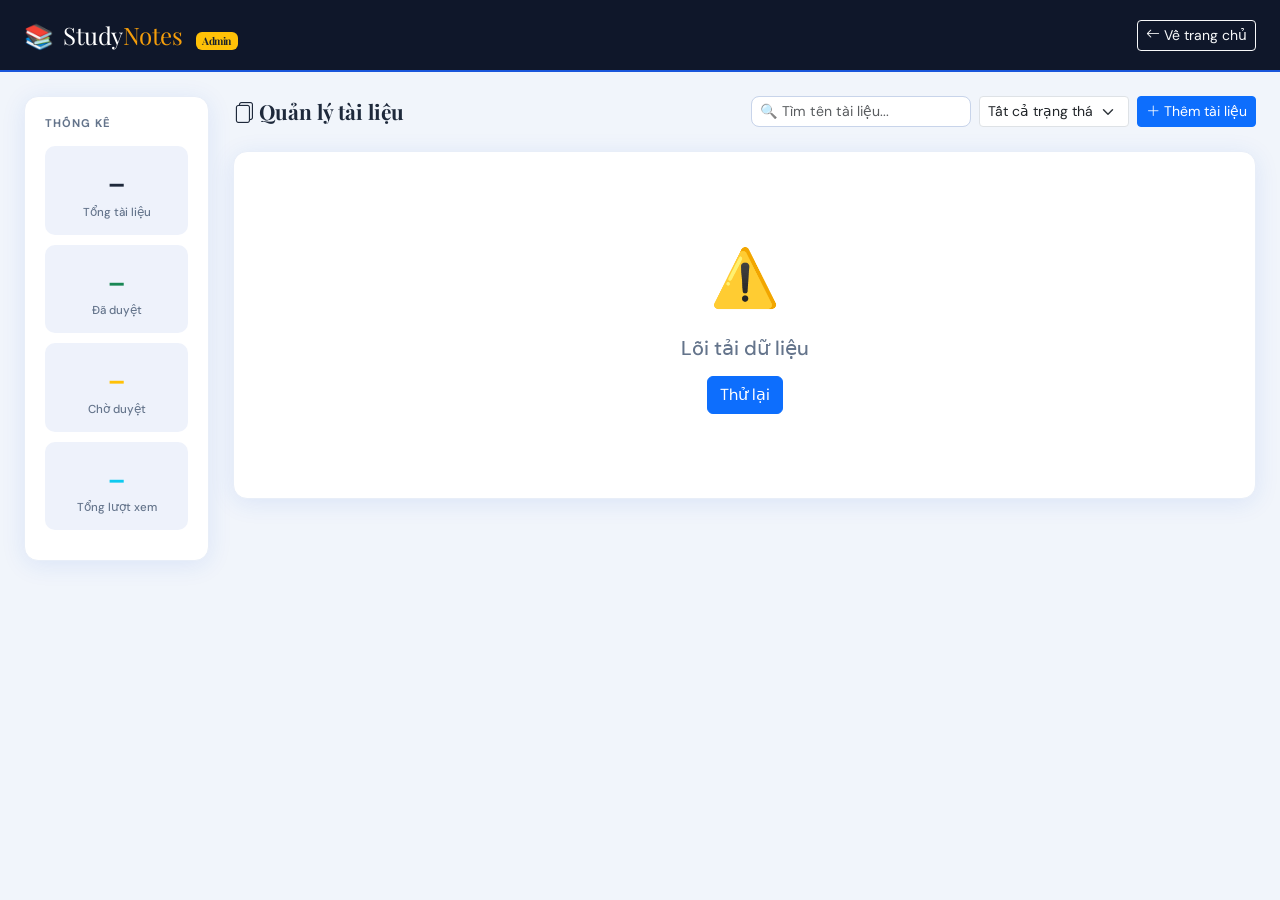
==== admin.html @ 6cbfc2cb "first commit" ====
<!DOCTYPE html>
<html lang="vi">
<head>
  <meta charset="UTF-8" />
  <meta name="viewport" content="width=device-width, initial-scale=1.0" />
  <title>StudyNotes – Quản trị</title>
  <link href="https://cdn.jsdelivr.net/npm/bootstrap@5.3.3/dist/css/bootstrap.min.css" rel="stylesheet" />
  <link href="https://fonts.googleapis.com/css2?family=Playfair+Display:wght@700;900&family=DM+Sans:wght@300;400;500;600&display=swap" rel="stylesheet" />
  <link rel="stylesheet" href="https://cdn.jsdelivr.net/npm/bootstrap-icons@1.11.3/font/bootstrap-icons.min.css" />
  <link rel="stylesheet" href="css/style.css" />
</head>
<body class="admin-body">

<!-- NAVBAR -->
<nav class="navbar navbar-expand-lg sticky-top">
  <div class="container-fluid px-4">
    <a class="navbar-brand" href="index.html">
      <span class="brand-icon">📚</span> Study<span class="brand-accent">Notes</span>
      <span class="badge bg-warning text-dark ms-2 fs-tiny">Admin</span>
    </a>
    <div class="ms-auto d-flex align-items-center gap-3">
      <a href="index.html" class="btn btn-outline-light btn-sm"><i class="bi bi-arrow-left"></i> Về trang chủ</a>
    </div>
  </div>
</nav>

<div class="container-fluid px-4 py-4">
  <div class="row g-4">

    <!-- SIDEBAR STATS -->
    <div class="col-xl-2 col-lg-3">
      <div class="admin-sidebar">
        <h6 class="sidebar-title">Thống kê</h6>
        <div class="stat-card"><div class="stat-num" id="statTotal">–</div><div class="stat-label">Tổng tài liệu</div></div>
        <div class="stat-card"><div class="stat-num text-success" id="statApproved">–</div><div class="stat-label">Đã duyệt</div></div>
        <div class="stat-card"><div class="stat-num text-warning" id="statPending">–</div><div class="stat-label">Chờ duyệt</div></div>
        <div class="stat-card"><div class="stat-num text-info" id="statViews">–</div><div class="stat-label">Tổng lượt xem</div></div>
      </div>
    </div>

    <!-- MAIN CONTENT -->
    <div class="col-xl-10 col-lg-9">

      <!-- TOOLBAR -->
      <div class="d-flex flex-wrap align-items-center gap-3 mb-4">
        <h4 class="admin-page-title mb-0"><i class="bi bi-files"></i> Quản lý tài liệu</h4>
        <div class="ms-auto d-flex gap-2">
          <input type="text" id="adminSearch" class="form-control form-control-sm admin-search" placeholder="🔍 Tìm tên tài liệu..." />
          <select id="adminFilterStatus" class="form-select form-select-sm" style="width:150px;">
            <option value="">Tất cả trạng thái</option>
            <option value="Approved">Approved</option>
            <option value="Pending">Pending</option>
          </select>
          <button class="btn btn-primary btn-sm" id="btnOpenAdd">
            <i class="bi bi-plus-lg"></i> Thêm tài liệu
          </button>
        </div>
      </div>

      <!-- TABLE -->
      <div class="admin-table-wrap">
        <!-- Skeleton -->
        <div id="adminSkeleton">
          <div class="skeleton-row" style="height:48px; margin-bottom:8px;"></div>
          <div class="skeleton-row" style="height:48px; margin-bottom:8px; opacity:.7;"></div>
          <div class="skeleton-row" style="height:48px; opacity:.4;"></div>
        </div>

        <div id="adminTableWrap" style="display:none;">
          <table class="table admin-table align-middle">
            <thead>
              <tr>
                <th>#</th>
                <th>Tên tài liệu</th>
                <th>Môn học</th>
                <th>Năm học</th>
                <th>Lượt xem</th>
                <th>Trạng thái</th>
                <th class="text-center">Thao tác</th>
              </tr>
            </thead>
            <tbody id="adminTableBody"></tbody>
          </table>

          <!-- Pagination -->
          <nav>
            <ul class="pagination pagination-sm justify-content-center" id="adminPagination"></ul>
          </nav>
        </div>

        <div id="adminEmpty" class="empty-state" style="display:none;">
          <div class="empty-icon">📂</div>
          <h5>Chưa có tài liệu nào</h5>
          <button class="btn btn-primary mt-2" id="btnOpenAddEmpty"><i class="bi bi-plus-lg"></i> Thêm tài liệu đầu tiên</button>
        </div>

        <div id="adminError" class="empty-state" style="display:none;">
          <div class="empty-icon">⚠️</div>
          <h5>Lỗi tải dữ liệu</h5>
          <button class="btn btn-primary mt-2" onclick="adminLoadDocs()">Thử lại</button>
        </div>
      </div>
    </div>
  </div>
</div>

<!-- ADD / EDIT MODAL -->
<div class="modal fade" id="formModal" tabindex="-1" data-bs-backdrop="static">
  <div class="modal-dialog modal-lg modal-dialog-centered">
    <div class="modal-content detail-modal">
      <div class="modal-header">
        <h5 class="modal-title" id="formModalTitle">Thêm tài liệu</h5>
        <button type="button" class="btn-close" data-bs-dismiss="modal" id="btnCloseForm"></button>
      </div>
      <div class="modal-body px-4">
        <div id="formError" class="alert alert-danger d-none"></div>
        <div class="row g-3">
          <div class="col-md-12">
            <label class="form-label">Tên tài liệu <span class="text-danger">*</span></label>
            <input type="text" id="fTitle" class="form-control" placeholder="Ví dụ: Đề cương ôn tập Giải tích 1" />
            <div class="invalid-feedback" id="errTitle"></div>
          </div>
          <div class="col-md-6">
            <label class="form-label">Môn học <span class="text-danger">*</span></label>
            <input type="text" id="fSubject" class="form-control" placeholder="Ví dụ: Giải tích" />
            <div class="invalid-feedback" id="errSubject"></div>
          </div>
          <div class="col-md-6">
            <label class="form-label">Năm học <span class="text-danger">*</span></label>
            <select id="fYear" class="form-select">
              <option value="">-- Chọn năm học --</option>
              <option>2021-2022</option>
              <option>2022-2023</option>
              <option>2023-2024</option>
              <option>2024-2025</option>
            </select>
            <div class="invalid-feedback" id="errYear"></div>
          </div>
          <div class="col-md-12">
            <label class="form-label">Link download <span class="text-danger">*</span></label>
            <input type="text" id="fFileUrl" class="form-control" placeholder="https://drive.google.com/..." />
            <div class="invalid-feedback" id="errFileUrl"></div>
          </div>
          <div class="col-md-12">
            <label class="form-label">URL ảnh bìa <span class="text-danger">*</span></label>
            <input type="text" id="fImageUrl" class="form-control" placeholder="https://..." />
            <div class="invalid-feedback" id="errImageUrl"></div>
          </div>
          <div class="col-md-12">
            <label class="form-label">Mô tả</label>
            <textarea id="fDescription" class="form-control" rows="3" placeholder="Mô tả ngắn về tài liệu..."></textarea>
          </div>
          <div class="col-md-6">
            <label class="form-label">Trạng thái</label>
            <select id="fStatus" class="form-select">
              <option value="Pending">Pending</option>
              <option value="Approved">Approved</option>
            </select>
          </div>
        </div>
      </div>
      <div class="modal-footer border-0">
        <button type="button" class="btn btn-secondary" data-bs-dismiss="modal">Hủy</button>
        <button type="button" class="btn btn-primary" id="btnSave">
          <span id="btnSaveText">Lưu tài liệu</span>
          <span id="btnSaveSpinner" class="spinner-border spinner-border-sm ms-2 d-none"></span>
        </button>
      </div>
    </div>
  </div>
</div>

<!-- DELETE CONFIRM MODAL -->
<div class="modal fade" id="deleteModal" tabindex="-1">
  <div class="modal-dialog modal-dialog-centered modal-sm">
    <div class="modal-content detail-modal text-center p-4">
      <div style="font-size:3rem;">🗑️</div>
      <h5 class="mt-2">Xác nhận xóa?</h5>
      <p class="text-muted small mb-4" id="deleteDocName"></p>
      <div class="d-flex gap-2 justify-content-center">
        <button class="btn btn-secondary" data-bs-dismiss="modal">Hủy</button>
        <button class="btn btn-danger" id="btnConfirmDelete">
          <span id="btnDeleteText">Xóa</span>
          <span id="btnDeleteSpinner" class="spinner-border spinner-border-sm ms-2 d-none"></span>
        </button>
      </div>
    </div>
  </div>
</div>

<!-- TOAST -->
<div class="position-fixed bottom-0 end-0 p-3" style="z-index:9999;">
  <div id="toastMsg" class="toast align-items-center border-0" role="alert">
    <div class="d-flex">
      <div class="toast-body" id="toastBody">Thao tác thành công!</div>
      <button type="button" class="btn-close btn-close-white me-2 m-auto" data-bs-dismiss="toast"></button>
    </div>
  </div>
</div>

<script src="https://cdn.jsdelivr.net/npm/bootstrap@5.3.3/dist/js/bootstrap.bundle.min.js"></script>
<script src="https://code.jquery.com/jquery-3.7.1.min.js"></script>
<script src="js/api.js"></script>
<script src="js/utils.js"></script>
<script src="js/admin.js"></script>
</body>
</html>
---- css/style.css ----
/* ===========================
   StudyNotes – style.css
   FIT4015 BTL
=========================== */

/* --- Variables --- */
:root {
    --primary:   #1a56db;
    --primary-dark: #1341a8;
    --accent:    #f59e0b;
    --bg:        #f8fafd;
    --bg2:       #eef2fb;
    --text:      #1e293b;
    --muted:     #64748b;
    --card-bg:   #ffffff;
    --nav-bg:    #0f172a;
    --radius:    14px;
    --shadow:    0 4px 24px rgba(26,86,219,.10);
    --shadow-hover: 0 8px 36px rgba(26,86,219,.18);
    --font-display: 'Playfair Display', serif;
    --font-body:    'DM Sans', sans-serif;
  }
  
  /* --- Base --- */
  *, *::before, *::after { box-sizing: border-box; }
  body {
    font-family: var(--font-body);
    background: var(--bg);
    color: var(--text);
    margin: 0;
  }
  .fs-tiny { font-size: .65rem; }
  
  /* --- Navbar --- */
  .navbar {
    background: var(--nav-bg) !important;
    border-bottom: 2px solid var(--primary);
    padding: .75rem 0;
    z-index: 1000;
  }
  .navbar-brand {
    font-family: var(--font-display);
    font-size: 1.5rem;
    color: #fff !important;
    letter-spacing: -.5px;
  }
  .brand-icon { margin-right: 4px; }
  .brand-accent { color: var(--accent); }
  .nav-link { color: rgba(255,255,255,.75) !important; font-weight: 500; transition: color .2s; }
  .nav-link:hover, .nav-link.active { color: #fff !important; }
  .navbar-toggler { border-color: rgba(255,255,255,.3); }
  .navbar-toggler-icon { filter: invert(1); }
  
  /* --- Hero --- */
  .hero-section {
    background: linear-gradient(135deg, #0f172a 0%, #1e3a6e 60%, #1a56db 100%);
    position: relative;
    overflow: hidden;
    padding: 72px 0 56px;
  }
  .hero-bg-decor {
    position: absolute;
    width: 600px; height: 600px;
    border-radius: 50%;
    background: radial-gradient(circle, rgba(245,158,11,.15) 0%, transparent 70%);
    top: -200px; right: -100px;
    pointer-events: none;
  }
  .hero-eyebrow {
    color: var(--accent);
    font-weight: 600;
    font-size: .95rem;
    letter-spacing: 1px;
    margin-bottom: 12px;
    text-transform: uppercase;
  }
  .hero-title {
    font-family: var(--font-display);
    font-size: clamp(2rem, 5vw, 3.2rem);
    color: #fff;
    line-height: 1.15;
    margin-bottom: 16px;
  }
  .hero-highlight {
    color: var(--accent);
    font-style: italic;
  }
  .hero-sub {
    color: rgba(255,255,255,.72);
    font-size: 1.05rem;
    margin-bottom: 32px;
  }
  .min-vh-40 { min-height: 40vh; }
  
  .hero-search-wrap { max-width: 580px; margin: 0 auto; }
  .hero-search .form-control {
    background: rgba(255,255,255,.12);
    border: 1.5px solid rgba(255,255,255,.3);
    color: #fff;
    font-size: 1rem;
    padding: 12px 16px;
    backdrop-filter: blur(8px);
  }
  .hero-search .form-control::placeholder { color: rgba(255,255,255,.5); }
  .hero-search .form-control:focus { background: rgba(255,255,255,.18); box-shadow: none; border-color: var(--accent); color:#fff; }
  .hero-search .input-group-text {
    background: rgba(255,255,255,.12);
    border: 1.5px solid rgba(255,255,255,.3);
    color: rgba(255,255,255,.7);
    border-right: none;
  }
  .btn-search {
    background: var(--accent);
    color: #0f172a;
    font-weight: 700;
    padding: 0 24px;
    border: none;
    border-radius: 0 8px 8px 0;
    transition: background .2s;
  }
  .btn-search:hover { background: #d97706; color:#0f172a; }
  
  /* --- Filter Section --- */
  .filter-section { background: var(--bg2); border-bottom: 1px solid #dde4f0; }
  .filter-label { display: block; font-size: .78rem; font-weight: 600; color: var(--muted); text-transform: uppercase; letter-spacing:.5px; margin-bottom: 6px; }
  .filter-select {
    border-radius: 8px;
    border: 1.5px solid #c8d4ea;
    font-size: .9rem;
    color: var(--text);
  }
  .filter-select:focus { border-color: var(--primary); box-shadow: 0 0 0 3px rgba(26,86,219,.12); }
  .btn-reset {
    background: #fff;
    border: 1.5px solid #c8d4ea;
    color: var(--muted);
    font-weight: 600;
    border-radius: 8px;
    transition: all .2s;
  }
  .btn-reset:hover { border-color: var(--primary); color: var(--primary); }
  
  /* --- Result count & view toggle --- */
  .result-count { font-size: .88rem; color: var(--muted); font-weight: 500; }
  .btn-view-toggle {
    background: #fff;
    border: 1.5px solid #dde4f0;
    color: var(--muted);
    border-radius: 8px;
    width: 36px; height: 36px;
    padding: 0;
    display: flex; align-items: center; justify-content: center;
    transition: all .2s;
  }
  .btn-view-toggle.active, .btn-view-toggle:hover { background: var(--primary); border-color: var(--primary); color: #fff; }
  
  /* --- Document Cards --- */
  .docs-section { padding-top: 20px; }
  
  .doc-card {
    background: var(--card-bg);
    border-radius: var(--radius);
    box-shadow: var(--shadow);
    overflow: hidden;
    height: 100%;
    display: flex;
    flex-direction: column;
    transition: transform .25s, box-shadow .25s;
    border: 1px solid #e8eef8;
    animation: fadeInUp .4s ease both;
  }
  .doc-card:hover { transform: translateY(-5px); box-shadow: var(--shadow-hover); }
  
  @keyframes fadeInUp {
    from { opacity:0; transform: translateY(20px); }
    to   { opacity:1; transform: translateY(0); }
  }
  
  .doc-card-img {
    width: 100%;
    height: 160px;
    object-fit: cover;
    background: linear-gradient(135deg, #e0e8f8, #c8d4ea);
  }
  .doc-card-img-placeholder {
    width: 100%; height: 160px;
    background: linear-gradient(135deg, #e0e8f8, #c8d4ea);
    display: flex; align-items: center; justify-content: center;
    font-size: 2.5rem;
  }
  .doc-card-body {
    padding: 16px;
    flex: 1;
    display: flex;
    flex-direction: column;
  }
  .doc-card-subject {
    font-size: .72rem;
    font-weight: 700;
    color: var(--primary);
    text-transform: uppercase;
    letter-spacing: .6px;
    margin-bottom: 6px;
  }
  .doc-card-title {
    font-family: var(--font-display);
    font-size: 1rem;
    font-weight: 700;
    color: var(--text);
    margin-bottom: 8px;
    line-height: 1.35;
    display: -webkit-box;
    -webkit-line-clamp: 2;
    -webkit-box-orient: vertical;
    overflow: hidden;
  }
  .doc-card-desc {
    font-size: .82rem;
    color: var(--muted);
    margin-bottom: 12px;
    flex: 1;
    display: -webkit-box;
    -webkit-line-clamp: 2;
    -webkit-box-orient: vertical;
    overflow: hidden;
  }
  .doc-card-meta {
    display: flex;
    align-items: center;
    justify-content: space-between;
    font-size: .75rem;
    color: var(--muted);
    margin-bottom: 12px;
  }
  .doc-card-footer {
    display: flex;
    gap: 8px;
  }
  .btn-detail {
    flex: 1;
    background: var(--bg2);
    border: none;
    border-radius: 8px;
    color: var(--primary);
    font-weight: 600;
    font-size: .82rem;
    padding: 7px;
    transition: all .2s;
  }
  .btn-detail:hover { background: var(--primary); color: #fff; }
  .btn-download {
    flex: 1;
    background: var(--primary);
    border: none;
    border-radius: 8px;
    color: #fff;
    font-weight: 600;
    font-size: .82rem;
    padding: 7px;
    text-align: center;
    text-decoration: none;
    transition: background .2s;
    display: flex; align-items:center; justify-content:center; gap:4px;
  }
  .btn-download:hover { background: var(--primary-dark); color:#fff; }
  
  /* --- Favourite Button --- */
  .btn-fav {
    background: none;
    border: none;
    color: #ccc;
    font-size: 1.1rem;
    padding: 0;
    cursor: pointer;
    transition: color .2s, transform .15s;
  }
  .btn-fav.active { color: #ef4444; }
  .btn-fav:hover { transform: scale(1.2); color: #ef4444; }
  
  /* --- Badge Status --- */
  .badge-approved { background: #dcfce7; color: #166534; font-size:.7rem; border-radius:6px; padding: 2px 8px; }
  .badge-pending  { background: #fef9c3; color: #854d0e; font-size:.7rem; border-radius:6px; padding: 2px 8px; }
  
  /* --- List view override --- */
  .list-view .doc-card { flex-direction: row; height: auto; }
  .list-view .doc-card-img, .list-view .doc-card-img-placeholder { width: 120px; height: 100%; min-height: 100px; flex-shrink:0; }
  .list-view .doc-card-body { padding: 12px 16px; }
  
  /* --- Skeleton --- */
  .skeleton-card {
    background: linear-gradient(90deg, #e8eef8 25%, #d4ddf2 50%, #e8eef8 75%);
    background-size: 200% 100%;
    animation: shimmer 1.5s infinite;
    border-radius: var(--radius);
    height: 320px;
  }
  .skeleton-row {
    background: linear-gradient(90deg, #e8eef8 25%, #d4ddf2 50%, #e8eef8 75%);
    background-size: 200% 100%;
    animation: shimmer 1.5s infinite;
    border-radius: 8px;
  }
  @keyframes shimmer {
    0%   { background-position: 200% 0; }
    100% { background-position: -200% 0; }
  }
  
  /* --- Empty / Error State --- */
  .empty-state {
    text-align: center;
    padding: 64px 20px;
    color: var(--muted);
  }
  .empty-icon { font-size: 3.5rem; margin-bottom: 16px; }
  
  /* --- Detail Modal --- */
  .detail-modal {
    border-radius: var(--radius) !important;
    border: none;
    box-shadow: 0 20px 60px rgba(26,86,219,.15);
  }
  .modal-detail-img {
    width: 100%;
    max-height: 240px;
    object-fit: cover;
    border-radius: 10px;
    margin-bottom: 20px;
  }
  .modal-subject-tag {
    display: inline-block;
    background: var(--bg2);
    color: var(--primary);
    font-size: .75rem;
    font-weight: 700;
    text-transform: uppercase;
    letter-spacing: .6px;
    padding: 3px 10px;
    border-radius: 6px;
    margin-bottom: 10px;
  }
  .modal-doc-title {
    font-family: var(--font-display);
    font-size: 1.5rem;
    font-weight: 900;
    margin-bottom: 8px;
  }
  .modal-meta { color: var(--muted); font-size: .85rem; margin-bottom: 16px; }
  .modal-desc { color: var(--text); line-height: 1.7; margin-bottom: 24px; }
  .btn-modal-dl {
    background: var(--primary);
    color: #fff;
    border: none;
    border-radius: 10px;
    padding: 12px 28px;
    font-weight: 700;
    font-size: 1rem;
    display: inline-flex; align-items:center; gap:8px;
    text-decoration: none;
    transition: background .2s;
  }
  .btn-modal-dl:hover { background: var(--primary-dark); color:#fff; }
  
  /* --- ADMIN --- */
  .admin-body { background: #f1f5fb; }
  
  .admin-sidebar {
    background: var(--card-bg);
    border-radius: var(--radius);
    box-shadow: var(--shadow);
    padding: 20px;
    border: 1px solid #e8eef8;
  }
  .sidebar-title {
    font-size: .7rem;
    font-weight: 700;
    text-transform: uppercase;
    letter-spacing: 1px;
    color: var(--muted);
    margin-bottom: 16px;
  }
  .stat-card {
    background: var(--bg2);
    border-radius: 10px;
    padding: 14px;
    margin-bottom: 10px;
    text-align: center;
  }
  .stat-num { font-size: 1.8rem; font-weight: 700; font-family: var(--font-display); }
  .stat-label { font-size: .72rem; color: var(--muted); font-weight: 500; }
  
  .admin-page-title {
    font-family: var(--font-display);
    font-size: 1.3rem;
    font-weight: 700;
    color: var(--text);
  }
  .admin-search {
    width: 220px;
    border-radius: 8px;
    border: 1.5px solid #c8d4ea;
    font-size: .88rem;
  }
  .admin-table-wrap {
    background: var(--card-bg);
    border-radius: var(--radius);
    box-shadow: var(--shadow);
    border: 1px solid #e8eef8;
    overflow: hidden;
    padding: 20px;
  }
  .admin-table thead th {
    background: var(--bg2);
    font-size: .78rem;
    text-transform: uppercase;
    letter-spacing: .5px;
    color: var(--muted);
    font-weight: 700;
    border: none;
    padding: 12px 14px;
  }
  .admin-table tbody tr { border-bottom: 1px solid #f0f4fb; transition: background .15s; }
  .admin-table tbody tr:hover { background: #f7f9ff; }
  .admin-table td { font-size: .88rem; padding: 12px 14px; }
  .doc-thumb-admin {
    width: 44px; height: 44px;
    object-fit: cover;
    border-radius: 8px;
    background: var(--bg2);
  }
  
  .btn-icon {
    background: none;
    border: 1.5px solid #dde4f0;
    border-radius: 8px;
    width: 32px; height: 32px;
    padding: 0;
    display: inline-flex; align-items:center; justify-content:center;
    font-size: .85rem;
    cursor: pointer;
    transition: all .18s;
  }
  .btn-icon-edit  { color: var(--primary); }
  .btn-icon-edit:hover  { background: var(--primary); color:#fff; border-color: var(--primary); }
  .btn-icon-del   { color: #ef4444; }
  .btn-icon-del:hover   { background: #ef4444; color:#fff; border-color:#ef4444; }
  .btn-icon-approve { color: #16a34a; }
  .btn-icon-approve:hover { background: #16a34a; color:#fff; border-color:#16a34a; }
  
  /* Pagination */
  .pagination .page-link { border-radius: 8px !important; margin: 0 2px; font-size: .82rem; color: var(--primary); }
  .pagination .page-item.active .page-link { background: var(--primary); border-color: var(--primary); }
  
  /* --- Toast --- */
  .toast { background: #1e293b; color:#fff; border-radius: 12px !important; }
  .toast.success { background: #166534; }
  .toast.error   { background: #991b1b; }
  
  /* --- Footer --- */
  .site-footer {
    background: var(--nav-bg);
    color: rgba(255,255,255,.6);
    padding: 24px 0;
    margin-top: 40px;
    font-size: .85rem;
  }
  .site-footer strong { color: rgba(255,255,255,.9); }
  
  /* --- Responsive --- */
  @media (max-width: 575px) {
    .hero-section { padding: 48px 0 40px; }
    .hero-search .btn-search { padding: 0 14px; }
    .doc-card-img, .doc-card-img-placeholder { height: 140px; }
    .admin-table { font-size: .78rem; }
    .admin-table td:nth-child(3),
    .admin-table td:nth-child(4) { display: none; }
    .admin-table th:nth-child(3),
    .admin-table th:nth-child(4) { display: none; }
  }
  @media (max-width: 767px) {
    .admin-sidebar { display: flex; flex-wrap: wrap; gap: 10px; }
    .sidebar-title { width: 100%; }
    .stat-card { flex: 1; min-width: 100px; }
  }
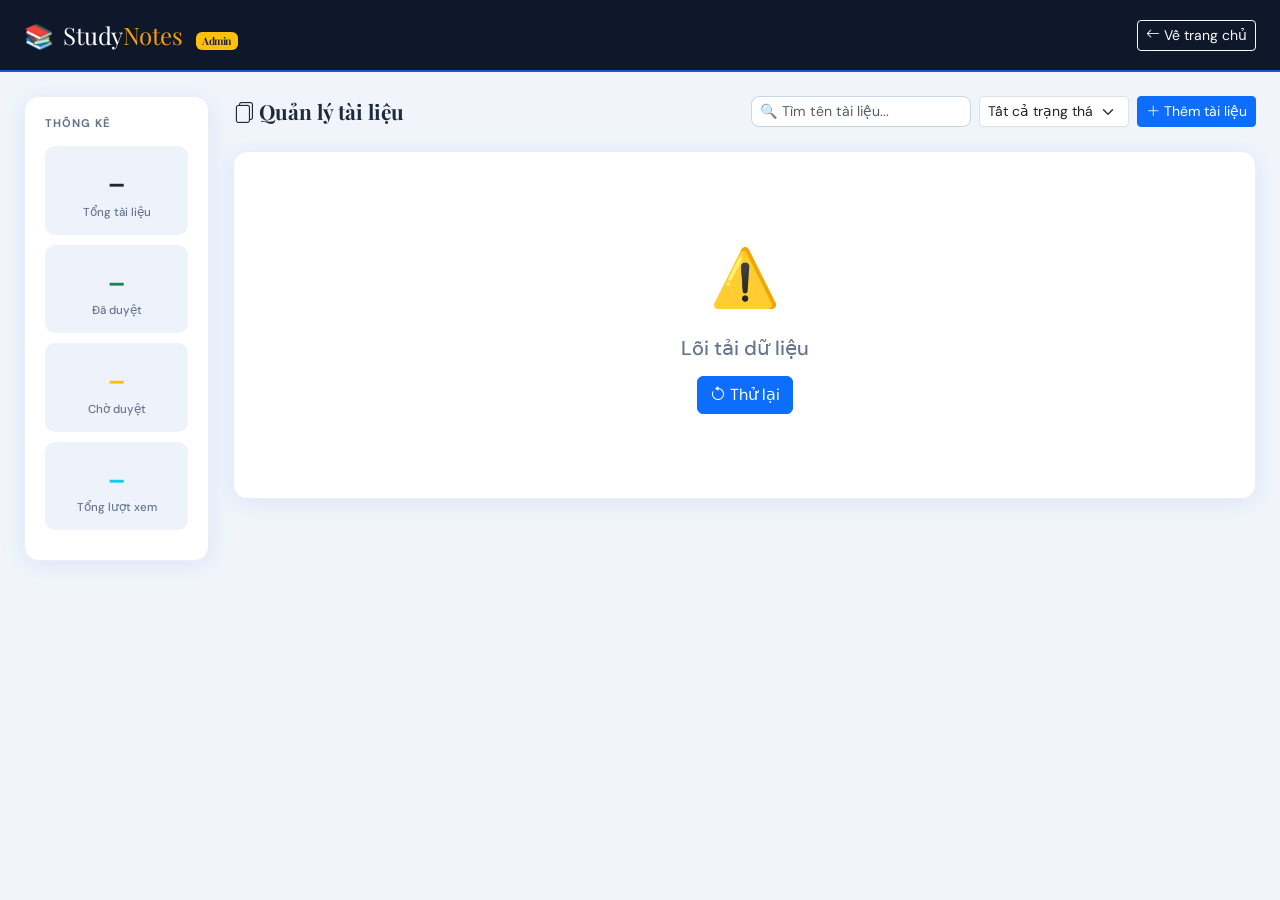
==== commit 53a18b0a: "Cap nhat toan bo code giao dien va logic dong bo MockAPI" ====
--- a/admin.html
+++ b/admin.html
@@ -11,7 +11,6 @@
 </head>
 <body class="admin-body">
 
-<!-- NAVBAR -->
 <nav class="navbar navbar-expand-lg sticky-top">
   <div class="container-fluid px-4">
     <a class="navbar-brand" href="index.html">
@@ -27,7 +26,6 @@
 <div class="container-fluid px-4 py-4">
   <div class="row g-4">
 
-    <!-- SIDEBAR STATS -->
     <div class="col-xl-2 col-lg-3">
       <div class="admin-sidebar">
         <h6 class="sidebar-title">Thống kê</h6>
@@ -38,18 +36,16 @@
       </div>
     </div>
 
-    <!-- MAIN CONTENT -->
     <div class="col-xl-10 col-lg-9">
 
-      <!-- TOOLBAR -->
       <div class="d-flex flex-wrap align-items-center gap-3 mb-4">
         <h4 class="admin-page-title mb-0"><i class="bi bi-files"></i> Quản lý tài liệu</h4>
         <div class="ms-auto d-flex gap-2">
           <input type="text" id="adminSearch" class="form-control form-control-sm admin-search" placeholder="🔍 Tìm tên tài liệu..." />
           <select id="adminFilterStatus" class="form-select form-select-sm" style="width:150px;">
             <option value="">Tất cả trạng thái</option>
-            <option value="Approved">Approved</option>
-            <option value="Pending">Pending</option>
+            <option value="Approved">Đã duyệt</option>
+            <option value="Pending">Chờ duyệt</option>
           </select>
           <button class="btn btn-primary btn-sm" id="btnOpenAdd">
             <i class="bi bi-plus-lg"></i> Thêm tài liệu
@@ -57,9 +53,7 @@
         </div>
       </div>
 
-      <!-- TABLE -->
       <div class="admin-table-wrap">
-        <!-- Skeleton -->
         <div id="adminSkeleton">
           <div class="skeleton-row" style="height:48px; margin-bottom:8px;"></div>
           <div class="skeleton-row" style="height:48px; margin-bottom:8px; opacity:.7;"></div>
@@ -82,7 +76,6 @@
             <tbody id="adminTableBody"></tbody>
           </table>
 
-          <!-- Pagination -->
           <nav>
             <ul class="pagination pagination-sm justify-content-center" id="adminPagination"></ul>
           </nav>
@@ -97,14 +90,13 @@
         <div id="adminError" class="empty-state" style="display:none;">
           <div class="empty-icon">⚠️</div>
           <h5>Lỗi tải dữ liệu</h5>
-          <button class="btn btn-primary mt-2" onclick="adminLoadDocs()">Thử lại</button>
+          <button class="btn btn-primary mt-2" onclick="adminLoadDocs()"><i class="bi bi-arrow-counterclockwise"></i> Thử lại</button>
         </div>
       </div>
     </div>
   </div>
 </div>
 
-<!-- ADD / EDIT MODAL -->
 <div class="modal fade" id="formModal" tabindex="-1" data-bs-backdrop="static">
   <div class="modal-dialog modal-lg modal-dialog-centered">
     <div class="modal-content detail-modal">
@@ -117,22 +109,23 @@
         <div class="row g-3">
           <div class="col-md-12">
             <label class="form-label">Tên tài liệu <span class="text-danger">*</span></label>
-            <input type="text" id="fTitle" class="form-control" placeholder="Ví dụ: Đề cương ôn tập Giải tích 1" />
+            <input type="text" id="fTitle" class="form-control" placeholder="Ví dụ: Đề cương ôn tập Cấu trúc dữ liệu và giải thuật" />
             <div class="invalid-feedback" id="errTitle"></div>
           </div>
           <div class="col-md-6">
             <label class="form-label">Môn học <span class="text-danger">*</span></label>
-            <input type="text" id="fSubject" class="form-control" placeholder="Ví dụ: Giải tích" />
+            <select id="fSubject" class="form-select">
+              <option value="">-- Chọn môn học --</option>
+            </select>
             <div class="invalid-feedback" id="errSubject"></div>
           </div>
           <div class="col-md-6">
             <label class="form-label">Năm học <span class="text-danger">*</span></label>
             <select id="fYear" class="form-select">
               <option value="">-- Chọn năm học --</option>
-              <option>2021-2022</option>
-              <option>2022-2023</option>
-              <option>2023-2024</option>
-              <option>2024-2025</option>
+              <option value="2023-2024">2023-2024</option>
+              <option value="2024-2025">2024-2025</option>
+              <option value="2025-2026">2025-2026</option>
             </select>
             <div class="invalid-feedback" id="errYear"></div>
           </div>
@@ -142,19 +135,14 @@
             <div class="invalid-feedback" id="errFileUrl"></div>
           </div>
           <div class="col-md-12">
-            <label class="form-label">URL ảnh bìa <span class="text-danger">*</span></label>
-            <input type="text" id="fImageUrl" class="form-control" placeholder="https://..." />
-            <div class="invalid-feedback" id="errImageUrl"></div>
-          </div>
-          <div class="col-md-12">
             <label class="form-label">Mô tả</label>
-            <textarea id="fDescription" class="form-control" rows="3" placeholder="Mô tả ngắn về tài liệu..."></textarea>
+            <textarea id="fDescription" class="form-control" rows="3" placeholder="Mô tả cấu trúc hoặc nội dung chính của tài liệu..."></textarea>
           </div>
           <div class="col-md-6">
             <label class="form-label">Trạng thái</label>
             <select id="fStatus" class="form-select">
-              <option value="Pending">Pending</option>
-              <option value="Approved">Approved</option>
+              <option value="Pending">Chờ duyệt</option>
+              <option value="Approved">Đã duyệt</option>
             </select>
           </div>
         </div>
@@ -170,7 +158,6 @@
   </div>
 </div>
 
-<!-- DELETE CONFIRM MODAL -->
 <div class="modal fade" id="deleteModal" tabindex="-1">
   <div class="modal-dialog modal-dialog-centered modal-sm">
     <div class="modal-content detail-modal text-center p-4">
@@ -188,12 +175,11 @@
   </div>
 </div>
 
-<!-- TOAST -->
 <div class="position-fixed bottom-0 end-0 p-3" style="z-index:9999;">
   <div id="toastMsg" class="toast align-items-center border-0" role="alert">
     <div class="d-flex">
       <div class="toast-body" id="toastBody">Thao tác thành công!</div>
-      <button type="button" class="btn-close btn-close-white me-2 m-auto" data-bs-dismiss="toast"></button>
+      <button type="button" class="btn-close btn-close-white me-2 m-auto" data-bs-toast="dismiss"></button>
     </div>
   </div>
 </div>
@@ -204,4 +190,4 @@
 <script src="js/utils.js"></script>
 <script src="js/admin.js"></script>
 </body>
-</html>
+</html>
--- a/css/style.css
+++ b/css/style.css
@@ -1,484 +1,585 @@
-/* ===========================
+/* ==========================================
    StudyNotes – style.css
-   FIT4015 BTL
-=========================== */
+   FIT4015 BTL - Tối ưu hóa bộ nhận diện tài liệu
+========================================== */
 
 /* --- Variables --- */
 :root {
-    --primary:   #1a56db;
-    --primary-dark: #1341a8;
-    --accent:    #f59e0b;
-    --bg:        #f8fafd;
-    --bg2:       #eef2fb;
-    --text:      #1e293b;
-    --muted:     #64748b;
-    --card-bg:   #ffffff;
-    --nav-bg:    #0f172a;
-    --radius:    14px;
-    --shadow:    0 4px 24px rgba(26,86,219,.10);
-    --shadow-hover: 0 8px 36px rgba(26,86,219,.18);
-    --font-display: 'Playfair Display', serif;
-    --font-body:    'DM Sans', sans-serif;
-  }
+  --primary:       #1a56db;
+  --primary-dark:  #1341a8;
+  --accent:        #f59e0b;
+  --bg:            #f8fafd;
+  --bg2:           #eef2fb;
+  --text:          #1e293b;
+  --muted:         #64748b;
+  --card-bg:       #ffffff;
+  --nav-bg:        #0f172a;
+  --radius:        14px;
+  --shadow:        0 4px 24px rgba(26,86,219,.10);
+  --shadow-hover:  0 8px 36px rgba(26,86,219,.18);
+  --font-display:  'Playfair Display', serif;
+  --font-body:     'DM Sans', sans-serif;
+}
+
+/* --- Base --- */
+*, *::before, *::after { box-sizing: border-box; }
+body {
+  font-family: var(--font-body);
+  background: var(--bg);
+  color: var(--text);
+  margin: 0;
+}
+.fs-tiny { font-size: .65rem; }
+
+/* --- Navbar --- */
+.navbar {
+  background: var(--nav-bg) !important;
+  border-bottom: 2px solid var(--primary);
+  padding: .75rem 0;
+  z-index: 1000;
+}
+.navbar-brand {
+  font-family: var(--font-display);
+  font-size: 1.5rem;
+  color: #fff !important;
+  letter-spacing: -.5px;
+}
+.brand-icon { margin-right: 4px; }
+.brand-accent { color: var(--accent); }
+.nav-link { color: rgba(255,255,255,.75) !important; font-weight: 500; transition: color .2s; }
+.nav-link:hover, .nav-link.active { color: #fff !important; }
+.navbar-toggler { border-color: rgba(255,255,255,.3); }
+.navbar-toggler-icon { filter: invert(1); }
+
+/* --- Hero --- */
+.hero-section {
+  background: linear-gradient(135deg, #0f172a 0%, #1e3a6e 60%, #1a56db 100%);
+  position: relative;
+  overflow: hidden;
+  padding: 72px 0 56px;
+}
+.hero-bg-decor {
+  position: absolute;
+  width: 600px; height: 600px;
+  border-radius: 50%;
+  background: radial-gradient(circle, rgba(245,158,11,.15) 0%, transparent 70%);
+  top: -200px; right: -100px;
+  pointer-events: none;
+}
+.hero-eyebrow {
+  color: var(--accent);
+  font-weight: 600;
+  font-size: .95rem;
+  letter-spacing: 1px;
+  margin-bottom: 12px;
+  text-transform: uppercase;
+}
+.hero-title {
+  font-family: var(--font-display);
+  font-size: clamp(2rem, 5vw, 3.2rem);
+  color: #fff;
+  line-height: 1.15;
+  margin-bottom: 16px;
+}
+.hero-highlight {
+  color: var(--accent);
+  font-style: italic;
+}
+.hero-sub {
+  color: rgba(255,255,255,.72);
+  font-size: 1.05rem;
+  margin-bottom: 32px;
+}
+.min-vh-40 { min-height: 40vh; }
+
+.hero-search-wrap { max-width: 580px; margin: 0 auto; }
+.hero-search .form-control {
+  background: rgba(255,255,255,.12);
+  border: 1.5px solid rgba(255,255,255,.3);
+  color: #fff;
+  font-size: 1rem;
+  padding: 12px 16px;
+  backdrop-filter: blur(8px);
+}
+.hero-search .form-control::placeholder { color: rgba(255,255,255,.5); }
+.hero-search .form-control:focus { background: rgba(255,255,255,.18); box-shadow: none; border-color: var(--accent); color:#fff; }
+.hero-search .input-group-text {
+  background: rgba(255,255,255,.12);
+  border: 1.5px solid rgba(255,255,255,.3);
+  color: rgba(255,255,255,.7);
+  border-right: none;
+}
+.btn-search {
+  background: var(--accent);
+  color: #0f172a;
+  font-weight: 700;
+  padding: 0 24px;
+  border: none;
+  border-radius: 0 8px 8px 0;
+  transition: background .2s;
+}
+.btn-search:hover { background: #d97706; color:#0f172a; }
+
+/* --- Filter Section --- */
+.filter-section { background: var(--bg2); border-bottom: 1px solid #dde4f0; }
+.filter-label { display: block; font-size: .78rem; font-weight: 600; color: var(--muted); text-transform: uppercase; letter-spacing:.5px; margin-bottom: 6px; }
+.filter-select {
+  border-radius: 8px;
+  border: 1.5px solid #c8d4ea;
+  font-size: .9rem;
+  color: var(--text);
+}
+.filter-select:focus { border-color: var(--primary); box-shadow: 0 0 0 3px rgba(26,86,219,.12); }
+.btn-reset {
+  background: #fff;
+  border: 1.5px solid #c8d4ea;
+  color: var(--muted);
+  font-weight: 600;
+  border-radius: 8px;
+  transition: all .2s;
+}
+.btn-reset:hover { border-color: var(--primary); color: var(--primary); }
+
+/* --- Result count & view toggle --- */
+.result-count { font-size: .88rem; color: var(--muted); font-weight: 500; }
+.btn-view-toggle {
+  background: #fff;
+  border: 1.5px solid #dde4f0;
+  color: var(--muted);
+  border-radius: 8px;
+  width: 36px; height: 36px;
+  padding: 0;
+  display: flex; align-items: center; justify-content: center;
+  transition: all .2s;
+}
+.btn-view-toggle.active, .btn-view-toggle:hover { background: var(--primary); border-color: var(--primary); color: #fff; }
+
+/* --- Document Cards --- */
+.docs-section { padding-top: 20px; }
+
+.doc-card {
+  background: var(--card-bg);
+  border-radius: var(--radius);
+  box-shadow: var(--shadow);
+  overflow: hidden;
+  height: 100%;
+  display: flex;
+  flex-direction: column;
+  transition: transform .25s, box-shadow .25s;
+  border: 1px solid #e8eef8;
+  animation: fadeInUp .4s ease both;
+}
+.doc-card:hover { transform: translateY(-5px); box-shadow: var(--shadow-hover); }
+
+@keyframes fadeInUp {
+  from { opacity:0; transform: translateY(20px); }
+  to   { opacity:1; transform: translateY(0); }
+}
+
+/* =======================================================
+   BỔ SUNG: KHUNG ẢNH BÌA MỜ THU NHỎ (CSS BLUR GENERATOR)
+   Tạo giao diện tài liệu tự động, loại bỏ tàn dư imageUrl cũ
+======================================================= */
+.user-doc-thumbnail-wrap {
+  position: relative;
+  width: 100%;
+  height: 160px;
+  overflow: hidden;
+  background: #0f172a;
+  display: flex;
+  align-items: center;
+  justify-content: center;
+  border-bottom: 1px solid #e2e8f0;
+  flex-shrink: 0;
+}
+
+/* Lớp nền mờ chuyển động dải màu */
+.user-doc-blur-bg {
+  position: absolute;
+  top: -10%; left: -10%;
+  width: 120%; height: 120%;
+  background: linear-gradient(135deg, #1e3a8a 0%, #3b82f6 50%, #10b981 100%);
+  filter: blur(14px);
+  opacity: 0.45;
+  z-index: 1;
+}
+
+/* Tấm nhãn tài liệu mini nổi ở giữa dải mờ */
+.user-doc-preview-card {
+  position: relative;
+  z-index: 2;
+  width: 80%;
+  height: 80%;
+  background: rgba(255, 255, 255, 0.95);
+  border-radius: 8px;
+  box-shadow: 0 8px 20px rgba(0,0,0,0.2);
+  padding: 12px;
+  display: flex;
+  flex-direction: column;
+  justify-content: space-between;
+  border: 1px solid rgba(255,255,255,0.6);
+  transform: perspective(500px) rotateX(5deg);
+}
+
+.user-doc-preview-title {
+  font-family: var(--font-display);
+  font-size: 0.85rem;
+  font-weight: 800;
+  color: #1e293b;
+  line-height: 1.3;
+  display: -webkit-box;
+  -webkit-line-clamp: 3;
+  -webkit-box-orient: vertical;
+  overflow: hidden;
+}
+
+.user-doc-preview-footer {
+  display: flex;
+  justify-content: space-between;
+  align-items: center;
+  border-top: 1px dashed #cbd5e1;
+  padding-top: 6px;
+  font-size: 0.65rem;
+  color: var(--muted);
+  font-weight: 600;
+}
+
+/* Chữ đóng dấu chéo góc bảo mật */
+.user-doc-watermark {
+  position: absolute;
+  bottom: 15px; right: -15px;
+  background: rgba(245, 158, 11, 0.15);
+  color: var(--accent);
+  font-size: 0.55rem;
+  font-weight: 900;
+  padding: 2px 15px;
+  transform: rotate(-25deg);
+  text-transform: uppercase;
+  letter-spacing: 1px;
+  pointer-events: none;
+}
+
+/* --- Nội dung Card --- */
+.doc-card-body {
+  padding: 16px;
+  flex: 1;
+  display: flex;
+  flex-direction: column;
+}
+.doc-card-subject {
+  font-size: .72rem;
+  font-weight: 700;
+  color: var(--primary);
+  text-transform: uppercase;
+  letter-spacing: .6px;
+  margin-bottom: 6px;
+}
+.doc-card-title {
+  font-family: var(--font-display);
+  font-size: 1rem;
+  font-weight: 700;
+  color: var(--text);
+  margin-bottom: 8px;
+  line-height: 1.35;
+  display: -webkit-box;
+  -webkit-line-clamp: 2;
+  -webkit-box-orient: vertical;
+  overflow: hidden;
+}
+.doc-card-desc {
+  font-size: .82rem;
+  color: var(--muted);
+  margin-bottom: 12px;
+  flex: 1;
+  display: -webkit-box;
+  -webkit-line-clamp: 2;
+  -webkit-box-orient: vertical;
+  overflow: hidden;
+}
+.doc-card-meta {
+  display: flex;
+  align-items: center;
+  justify-content: space-between;
+  font-size: .75rem;
+  color: var(--muted);
+  margin-bottom: 12px;
+}
+.doc-card-footer {
+  display: flex;
+  gap: 8px;
+  margin-top: auto;
+}
+.btn-detail {
+  flex: 1;
+  background: var(--bg2);
+  border: none;
+  border-radius: 8px;
+  color: var(--primary);
+  font-weight: 600;
+  font-size: .82rem;
+  padding: 7px;
+  transition: all .2s;
+}
+.btn-detail:hover { background: var(--primary); color: #fff; }
+.btn-download {
+  flex: 1;
+  background: var(--primary);
+  border: none;
+  border-radius: 8px;
+  color: #fff;
+  font-weight: 600;
+  font-size: .82rem;
+  padding: 7px;
+  text-align: center;
+  text-decoration: none;
+  transition: background .2s;
+  display: flex; align-items:center; justify-content:center; gap:4px;
+}
+.btn-download:hover { background: var(--primary-dark); color:#fff; }
+
+/* --- Favourite Button --- */
+.btn-fav {
+  background: none;
+  border: none;
+  color: #ccc;
+  font-size: 1.1rem;
+  padding: 0;
+  cursor: pointer;
+  transition: color .2s, transform .15s;
+}
+.btn-fav.active { color: #ef4444; }
+.btn-fav:hover { transform: scale(1.2); color: #ef4444; }
+
+/* --- Badge Status --- */
+.badge-approved { background: #dcfce7; color: #166534; font-size:.7rem; border-radius:6px; padding: 2px 8px; }
+.badge-pending  { background: #fef9c3; color: #854d0e; font-size:.7rem; border-radius:6px; padding: 2px 8px; }
+
+/* =======================================================
+   SỬA ĐỔI: ĐỒNG BỘ HIỂN THỊ DẠNG DANH SÁCH (LIST VIEW OVERRIDE)
+======================================================= */
+.list-view .doc-card { 
+  flex-direction: row; 
+  height: auto; 
+  align-items: stretch;
+}
+.list-view .user-doc-thumbnail-wrap { 
+  width: 180px; 
+  height: 100%; 
+  min-height: 150px; 
+  flex-shrink: 0; 
+  border-bottom: none;
+  border-right: 1px solid #e2e8f0;
+}
+.list-view .user-doc-preview-card {
+  width: 90%;
+  height: 90%;
+  padding: 8px;
+}
+.list-view .doc-card-body { 
+  padding: 16px 20px; 
+}
+
+/* --- Skeleton --- */
+.skeleton-card {
+  background: linear-gradient(90deg, #e8eef8 25%, #d4ddf2 50%, #e8eef8 75%);
+  background-size: 200% 100%;
+  animation: shimmer 1.5s infinite;
+  border-radius: var(--radius);
+  height: 320px;
+}
+.skeleton-row {
+  background: linear-gradient(90deg, #e8eef8 25%, #d4ddf2 50%, #e8eef8 75%);
+  background-size: 200% 100%;
+  animation: shimmer 1.5s infinite;
+  border-radius: 8px;
+}
+@keyframes shimmer {
+  0%   { background-position: 200% 0; }
+  100% { background-position: -200% 0; }
+}
+
+/* --- Empty / Error State --- */
+.empty-state {
+  text-align: center;
+  padding: 64px 20px;
+  color: var(--muted);
+}
+.empty-icon { font-size: 3.5rem; margin-bottom: 16px; }
+
+/* --- Detail Modal --- */
+.detail-modal {
+  border-radius: var(--radius) !important;
+  border: none;
+  box-shadow: 0 20px 60px rgba(26,86,219,.15);
+}
+
+/* Khung dải ảnh bìa lớn hoành tráng trong Modal chi tiết */
+.modal-detail-thumbnail-container {
+  width: 100%;
+  height: 200px;
+  border-radius: 10px;
+  overflow: hidden;
+  position: relative;
+  margin-bottom: 20px;
+  background: #0f172a;
+  display: flex;
+  align-items: center;
+  justify-content: center;
+}
+.modal-detail-thumbnail-container .user-doc-preview-card {
+  width: 50%;
+  height: 85%;
+}
+
+.modal-subject-tag {
+  display: inline-block;
+  background: var(--bg2);
+  color: var(--primary);
+  font-size: .75rem;
+  font-weight: 700;
+  text-transform: uppercase;
+  letter-spacing: .6px;
+  padding: 3px 10px;
+  border-radius: 6px;
+  margin-bottom: 10px;
+}
+.modal-doc-title {
+  font-family: var(--font-display);
+  font-size: 1.5rem;
+  font-weight: 900;
+  margin-bottom: 8px;
+}
+.modal-meta { color: var(--muted); font-size: .85rem; margin-bottom: 16px; }
+.modal-desc { color: var(--text); line-height: 1.7; margin-bottom: 24px; }
+.btn-modal-dl {
+  background: var(--primary);
+  color: #fff;
+  border: none;
+  border-radius: 10px;
+  padding: 12px 28px;
+  font-weight: 700;
+  font-size: 1rem;
+  display: inline-flex; align-items:center; gap:8px;
+  text-decoration: none;
+  transition: background .2s;
+}
+.btn-modal-dl:hover { background: var(--primary-dark); color:#fff; }
+
+/* --- ADMIN --- */
+.admin-body { background: #f1f5fb; }
+
+.admin-sidebar {
+  background: var(--card-bg);
+  border-radius: var(--radius);
+  box-shadow: var(--shadow);
+  padding: 20px;
+  border: 1px solid #e8eef8;
+}
+.sidebar-title {
+  font-size: .7rem;
+  font-weight: 700;
+  text-transform: uppercase;
+  letter-spacing: 1px;
+  color: var(--muted);
+  margin-bottom: 16px;
+}
+.stat-card {
+  background: var(--bg2);
+  border-radius: 10px;
+  padding: 14px;
+  margin-bottom: 10px;
+  text-align: center;
+}
+.stat-num { font-size: 1.8rem; font-weight: 700; font-family: var(--font-display); }
+.stat-label { font-size: .72rem; color: var(--muted); font-weight: 500; }
+
+.admin-page-title {
+  font-family: var(--font-display);
+  font-size: 1.3rem;
+  font-weight: 700;
+  color: var(--text);
+}
+.admin-search {
+  width: 220px;
+  border-radius: 8px;
+  border: 1.5px solid #c8d4ea;
+  font-size: .88rem;
+}
+.admin-table-wrap {
+  background: var(--card-bg);
+  border-radius: var(--radius);
+  box-shadow: var(--shadow);
+  border: 1px solid #e8eef8;
+  overflow: hidden;
+  padding: 20px;
+}
+.admin-table thead th {
+  background: var(--bg2);
+  font-size: .78rem;
+  text-transform: uppercase;
+  letter-spacing: .5px;
+  color: var(--muted);
+  font-weight: 700;
+  border: none;
+  padding: 12px 14px;
+}
+.admin-table tbody tr { border-bottom: 1px solid #f0f4fb; transition: background .15s; }
+.admin-table tbody tr:hover { background: #f7f9ff; }
+.admin-table td { font-size: .88rem; padding: 12px 14px; }
+
+/* Custom nút icon admin */
+.btn-icon {
+  background: none;
+  border: 1.5px solid #dde4f0;
+  border-radius: 8px;
+  width: 32px; height: 32px;
+  padding: 0;
+  display: inline-flex; align-items:center; justify-content:center;
+  font-size: .85rem;
+  cursor: pointer;
+  transition: all .18s;
+}
+.btn-icon-edit   { color: var(--primary); }
+.btn-icon-edit:hover   { background: var(--primary); color:#fff; border-color: var(--primary); }
+.btn-icon-del    { color: #ef4444; }
+.btn-icon-del:hover    { background: #ef4444; color:#fff; border-color:#ef4444; }
+.btn-icon-approve { color: #16a34a; }
+.btn-icon-approve:hover { background: #16a34a; color:#fff; border-color:#16a34a; }
+
+/* Pagination */
+.pagination .page-link { border-radius: 8px !important; margin: 0 2px; font-size: .82rem; color: var(--primary); }
+.pagination .page-item.active .page-link { background: var(--primary); border-color: var(--primary); }
+
+/* --- Toast --- */
+.toast { background: #1e293b; color:#fff; border-radius: 12px !important; }
+.toast.success { background: #166534; }
+.toast.error   { background: #991b1b; }
+
+/* --- Footer --- */
+.site-footer {
+  background: var(--nav-bg);
+  color: rgba(255,255,255,.6);
+  padding: 24px 0;
+  margin-top: 40px;
+  font-size: .85rem;
+}
+.site-footer strong { color: rgba(255,255,255,.9); }
+
+/* --- Responsive --- */
+@media (max-width: 575px) {
+  .hero-section { padding: 48px 0 40px; }
+  .hero-search .btn-search { padding: 0 14px; }
+  .admin-table { font-size: .78rem; }
+  .admin-table td:nth-child(3),
+  .admin-table td:nth-child(4) { display: none; }
+  .admin-table th:nth-child(3),
+  .admin-table th:nth-child(4) { display: none; }
   
-  /* --- Base --- */
-  *, *::before, *::after { box-sizing: border-box; }
-  body {
-    font-family: var(--font-body);
-    background: var(--bg);
-    color: var(--text);
-    margin: 0;
-  }
-  .fs-tiny { font-size: .65rem; }
-  
-  /* --- Navbar --- */
-  .navbar {
-    background: var(--nav-bg) !important;
-    border-bottom: 2px solid var(--primary);
-    padding: .75rem 0;
-    z-index: 1000;
-  }
-  .navbar-brand {
-    font-family: var(--font-display);
-    font-size: 1.5rem;
-    color: #fff !important;
-    letter-spacing: -.5px;
-  }
-  .brand-icon { margin-right: 4px; }
-  .brand-accent { color: var(--accent); }
-  .nav-link { color: rgba(255,255,255,.75) !important; font-weight: 500; transition: color .2s; }
-  .nav-link:hover, .nav-link.active { color: #fff !important; }
-  .navbar-toggler { border-color: rgba(255,255,255,.3); }
-  .navbar-toggler-icon { filter: invert(1); }
-  
-  /* --- Hero --- */
-  .hero-section {
-    background: linear-gradient(135deg, #0f172a 0%, #1e3a6e 60%, #1a56db 100%);
-    position: relative;
-    overflow: hidden;
-    padding: 72px 0 56px;
-  }
-  .hero-bg-decor {
-    position: absolute;
-    width: 600px; height: 600px;
-    border-radius: 50%;
-    background: radial-gradient(circle, rgba(245,158,11,.15) 0%, transparent 70%);
-    top: -200px; right: -100px;
-    pointer-events: none;
-  }
-  .hero-eyebrow {
-    color: var(--accent);
-    font-weight: 600;
-    font-size: .95rem;
-    letter-spacing: 1px;
-    margin-bottom: 12px;
-    text-transform: uppercase;
-  }
-  .hero-title {
-    font-family: var(--font-display);
-    font-size: clamp(2rem, 5vw, 3.2rem);
-    color: #fff;
-    line-height: 1.15;
-    margin-bottom: 16px;
-  }
-  .hero-highlight {
-    color: var(--accent);
-    font-style: italic;
-  }
-  .hero-sub {
-    color: rgba(255,255,255,.72);
-    font-size: 1.05rem;
-    margin-bottom: 32px;
-  }
-  .min-vh-40 { min-height: 40vh; }
-  
-  .hero-search-wrap { max-width: 580px; margin: 0 auto; }
-  .hero-search .form-control {
-    background: rgba(255,255,255,.12);
-    border: 1.5px solid rgba(255,255,255,.3);
-    color: #fff;
-    font-size: 1rem;
-    padding: 12px 16px;
-    backdrop-filter: blur(8px);
-  }
-  .hero-search .form-control::placeholder { color: rgba(255,255,255,.5); }
-  .hero-search .form-control:focus { background: rgba(255,255,255,.18); box-shadow: none; border-color: var(--accent); color:#fff; }
-  .hero-search .input-group-text {
-    background: rgba(255,255,255,.12);
-    border: 1.5px solid rgba(255,255,255,.3);
-    color: rgba(255,255,255,.7);
-    border-right: none;
-  }
-  .btn-search {
-    background: var(--accent);
-    color: #0f172a;
-    font-weight: 700;
-    padding: 0 24px;
-    border: none;
-    border-radius: 0 8px 8px 0;
-    transition: background .2s;
-  }
-  .btn-search:hover { background: #d97706; color:#0f172a; }
-  
-  /* --- Filter Section --- */
-  .filter-section { background: var(--bg2); border-bottom: 1px solid #dde4f0; }
-  .filter-label { display: block; font-size: .78rem; font-weight: 600; color: var(--muted); text-transform: uppercase; letter-spacing:.5px; margin-bottom: 6px; }
-  .filter-select {
-    border-radius: 8px;
-    border: 1.5px solid #c8d4ea;
-    font-size: .9rem;
-    color: var(--text);
-  }
-  .filter-select:focus { border-color: var(--primary); box-shadow: 0 0 0 3px rgba(26,86,219,.12); }
-  .btn-reset {
-    background: #fff;
-    border: 1.5px solid #c8d4ea;
-    color: var(--muted);
-    font-weight: 600;
-    border-radius: 8px;
-    transition: all .2s;
-  }
-  .btn-reset:hover { border-color: var(--primary); color: var(--primary); }
-  
-  /* --- Result count & view toggle --- */
-  .result-count { font-size: .88rem; color: var(--muted); font-weight: 500; }
-  .btn-view-toggle {
-    background: #fff;
-    border: 1.5px solid #dde4f0;
-    color: var(--muted);
-    border-radius: 8px;
-    width: 36px; height: 36px;
-    padding: 0;
-    display: flex; align-items: center; justify-content: center;
-    transition: all .2s;
-  }
-  .btn-view-toggle.active, .btn-view-toggle:hover { background: var(--primary); border-color: var(--primary); color: #fff; }
-  
-  /* --- Document Cards --- */
-  .docs-section { padding-top: 20px; }
-  
-  .doc-card {
-    background: var(--card-bg);
-    border-radius: var(--radius);
-    box-shadow: var(--shadow);
-    overflow: hidden;
-    height: 100%;
-    display: flex;
-    flex-direction: column;
-    transition: transform .25s, box-shadow .25s;
-    border: 1px solid #e8eef8;
-    animation: fadeInUp .4s ease both;
-  }
-  .doc-card:hover { transform: translateY(-5px); box-shadow: var(--shadow-hover); }
-  
-  @keyframes fadeInUp {
-    from { opacity:0; transform: translateY(20px); }
-    to   { opacity:1; transform: translateY(0); }
-  }
-  
-  .doc-card-img {
-    width: 100%;
-    height: 160px;
-    object-fit: cover;
-    background: linear-gradient(135deg, #e0e8f8, #c8d4ea);
-  }
-  .doc-card-img-placeholder {
-    width: 100%; height: 160px;
-    background: linear-gradient(135deg, #e0e8f8, #c8d4ea);
-    display: flex; align-items: center; justify-content: center;
-    font-size: 2.5rem;
-  }
-  .doc-card-body {
-    padding: 16px;
-    flex: 1;
-    display: flex;
-    flex-direction: column;
-  }
-  .doc-card-subject {
-    font-size: .72rem;
-    font-weight: 700;
-    color: var(--primary);
-    text-transform: uppercase;
-    letter-spacing: .6px;
-    margin-bottom: 6px;
-  }
-  .doc-card-title {
-    font-family: var(--font-display);
-    font-size: 1rem;
-    font-weight: 700;
-    color: var(--text);
-    margin-bottom: 8px;
-    line-height: 1.35;
-    display: -webkit-box;
-    -webkit-line-clamp: 2;
-    -webkit-box-orient: vertical;
-    overflow: hidden;
-  }
-  .doc-card-desc {
-    font-size: .82rem;
-    color: var(--muted);
-    margin-bottom: 12px;
-    flex: 1;
-    display: -webkit-box;
-    -webkit-line-clamp: 2;
-    -webkit-box-orient: vertical;
-    overflow: hidden;
-  }
-  .doc-card-meta {
-    display: flex;
-    align-items: center;
-    justify-content: space-between;
-    font-size: .75rem;
-    color: var(--muted);
-    margin-bottom: 12px;
-  }
-  .doc-card-footer {
-    display: flex;
-    gap: 8px;
-  }
-  .btn-detail {
-    flex: 1;
-    background: var(--bg2);
-    border: none;
-    border-radius: 8px;
-    color: var(--primary);
-    font-weight: 600;
-    font-size: .82rem;
-    padding: 7px;
-    transition: all .2s;
-  }
-  .btn-detail:hover { background: var(--primary); color: #fff; }
-  .btn-download {
-    flex: 1;
-    background: var(--primary);
-    border: none;
-    border-radius: 8px;
-    color: #fff;
-    font-weight: 600;
-    font-size: .82rem;
-    padding: 7px;
-    text-align: center;
-    text-decoration: none;
-    transition: background .2s;
-    display: flex; align-items:center; justify-content:center; gap:4px;
-  }
-  .btn-download:hover { background: var(--primary-dark); color:#fff; }
-  
-  /* --- Favourite Button --- */
-  .btn-fav {
-    background: none;
-    border: none;
-    color: #ccc;
-    font-size: 1.1rem;
-    padding: 0;
-    cursor: pointer;
-    transition: color .2s, transform .15s;
-  }
-  .btn-fav.active { color: #ef4444; }
-  .btn-fav:hover { transform: scale(1.2); color: #ef4444; }
-  
-  /* --- Badge Status --- */
-  .badge-approved { background: #dcfce7; color: #166534; font-size:.7rem; border-radius:6px; padding: 2px 8px; }
-  .badge-pending  { background: #fef9c3; color: #854d0e; font-size:.7rem; border-radius:6px; padding: 2px 8px; }
-  
-  /* --- List view override --- */
-  .list-view .doc-card { flex-direction: row; height: auto; }
-  .list-view .doc-card-img, .list-view .doc-card-img-placeholder { width: 120px; height: 100%; min-height: 100px; flex-shrink:0; }
-  .list-view .doc-card-body { padding: 12px 16px; }
-  
-  /* --- Skeleton --- */
-  .skeleton-card {
-    background: linear-gradient(90deg, #e8eef8 25%, #d4ddf2 50%, #e8eef8 75%);
-    background-size: 200% 100%;
-    animation: shimmer 1.5s infinite;
-    border-radius: var(--radius);
-    height: 320px;
-  }
-  .skeleton-row {
-    background: linear-gradient(90deg, #e8eef8 25%, #d4ddf2 50%, #e8eef8 75%);
-    background-size: 200% 100%;
-    animation: shimmer 1.5s infinite;
-    border-radius: 8px;
-  }
-  @keyframes shimmer {
-    0%   { background-position: 200% 0; }
-    100% { background-position: -200% 0; }
-  }
-  
-  /* --- Empty / Error State --- */
-  .empty-state {
-    text-align: center;
-    padding: 64px 20px;
-    color: var(--muted);
-  }
-  .empty-icon { font-size: 3.5rem; margin-bottom: 16px; }
-  
-  /* --- Detail Modal --- */
-  .detail-modal {
-    border-radius: var(--radius) !important;
-    border: none;
-    box-shadow: 0 20px 60px rgba(26,86,219,.15);
-  }
-  .modal-detail-img {
-    width: 100%;
-    max-height: 240px;
-    object-fit: cover;
-    border-radius: 10px;
-    margin-bottom: 20px;
-  }
-  .modal-subject-tag {
-    display: inline-block;
-    background: var(--bg2);
-    color: var(--primary);
-    font-size: .75rem;
-    font-weight: 700;
-    text-transform: uppercase;
-    letter-spacing: .6px;
-    padding: 3px 10px;
-    border-radius: 6px;
-    margin-bottom: 10px;
-  }
-  .modal-doc-title {
-    font-family: var(--font-display);
-    font-size: 1.5rem;
-    font-weight: 900;
-    margin-bottom: 8px;
-  }
-  .modal-meta { color: var(--muted); font-size: .85rem; margin-bottom: 16px; }
-  .modal-desc { color: var(--text); line-height: 1.7; margin-bottom: 24px; }
-  .btn-modal-dl {
-    background: var(--primary);
-    color: #fff;
-    border: none;
-    border-radius: 10px;
-    padding: 12px 28px;
-    font-weight: 700;
-    font-size: 1rem;
-    display: inline-flex; align-items:center; gap:8px;
-    text-decoration: none;
-    transition: background .2s;
-  }
-  .btn-modal-dl:hover { background: var(--primary-dark); color:#fff; }
-  
-  /* --- ADMIN --- */
-  .admin-body { background: #f1f5fb; }
-  
-  .admin-sidebar {
-    background: var(--card-bg);
-    border-radius: var(--radius);
-    box-shadow: var(--shadow);
-    padding: 20px;
-    border: 1px solid #e8eef8;
-  }
-  .sidebar-title {
-    font-size: .7rem;
-    font-weight: 700;
-    text-transform: uppercase;
-    letter-spacing: 1px;
-    color: var(--muted);
-    margin-bottom: 16px;
-  }
-  .stat-card {
-    background: var(--bg2);
-    border-radius: 10px;
-    padding: 14px;
-    margin-bottom: 10px;
-    text-align: center;
-  }
-  .stat-num { font-size: 1.8rem; font-weight: 700; font-family: var(--font-display); }
-  .stat-label { font-size: .72rem; color: var(--muted); font-weight: 500; }
-  
-  .admin-page-title {
-    font-family: var(--font-display);
-    font-size: 1.3rem;
-    font-weight: 700;
-    color: var(--text);
-  }
-  .admin-search {
-    width: 220px;
-    border-radius: 8px;
-    border: 1.5px solid #c8d4ea;
-    font-size: .88rem;
-  }
-  .admin-table-wrap {
-    background: var(--card-bg);
-    border-radius: var(--radius);
-    box-shadow: var(--shadow);
-    border: 1px solid #e8eef8;
-    overflow: hidden;
-    padding: 20px;
-  }
-  .admin-table thead th {
-    background: var(--bg2);
-    font-size: .78rem;
-    text-transform: uppercase;
-    letter-spacing: .5px;
-    color: var(--muted);
-    font-weight: 700;
-    border: none;
-    padding: 12px 14px;
-  }
-  .admin-table tbody tr { border-bottom: 1px solid #f0f4fb; transition: background .15s; }
-  .admin-table tbody tr:hover { background: #f7f9ff; }
-  .admin-table td { font-size: .88rem; padding: 12px 14px; }
-  .doc-thumb-admin {
-    width: 44px; height: 44px;
-    object-fit: cover;
-    border-radius: 8px;
-    background: var(--bg2);
-  }
-  
-  .btn-icon {
-    background: none;
-    border: 1.5px solid #dde4f0;
-    border-radius: 8px;
-    width: 32px; height: 32px;
-    padding: 0;
-    display: inline-flex; align-items:center; justify-content:center;
-    font-size: .85rem;
-    cursor: pointer;
-    transition: all .18s;
-  }
-  .btn-icon-edit  { color: var(--primary); }
-  .btn-icon-edit:hover  { background: var(--primary); color:#fff; border-color: var(--primary); }
-  .btn-icon-del   { color: #ef4444; }
-  .btn-icon-del:hover   { background: #ef4444; color:#fff; border-color:#ef4444; }
-  .btn-icon-approve { color: #16a34a; }
-  .btn-icon-approve:hover { background: #16a34a; color:#fff; border-color:#16a34a; }
-  
-  /* Pagination */
-  .pagination .page-link { border-radius: 8px !important; margin: 0 2px; font-size: .82rem; color: var(--primary); }
-  .pagination .page-item.active .page-link { background: var(--primary); border-color: var(--primary); }
-  
-  /* --- Toast --- */
-  .toast { background: #1e293b; color:#fff; border-radius: 12px !important; }
-  .toast.success { background: #166534; }
-  .toast.error   { background: #991b1b; }
-  
-  /* --- Footer --- */
-  .site-footer {
-    background: var(--nav-bg);
-    color: rgba(255,255,255,.6);
-    padding: 24px 0;
-    margin-top: 40px;
-    font-size: .85rem;
-  }
-  .site-footer strong { color: rgba(255,255,255,.9); }
-  
-  /* --- Responsive --- */
-  @media (max-width: 575px) {
-    .hero-section { padding: 48px 0 40px; }
-    .hero-search .btn-search { padding: 0 14px; }
-    .doc-card-img, .doc-card-img-placeholder { height: 140px; }
-    .admin-table { font-size: .78rem; }
-    .admin-table td:nth-child(3),
-    .admin-table td:nth-child(4) { display: none; }
-    .admin-table th:nth-child(3),
-    .admin-table th:nth-child(4) { display: none; }
-  }
-  @media (max-width: 767px) {
-    .admin-sidebar { display: flex; flex-wrap: wrap; gap: 10px; }
-    .sidebar-title { width: 100%; }
-    .stat-card { flex: 1; min-width: 100px; }
-  }
-  +  .list-view .doc-card { flex-direction: column; }
+  .list-view .user-doc-thumbnail-wrap { width: 100%; border-right: none; border-bottom: 1px solid #e2e8f0; }
+}
+@media (max-width: 767px) {
+  .admin-sidebar { display: flex; flex-wrap: wrap; gap: 10px; }
+  .sidebar-title { width: 100%; }
+  .stat-card { flex: 1; min-width: 100px; }
+}
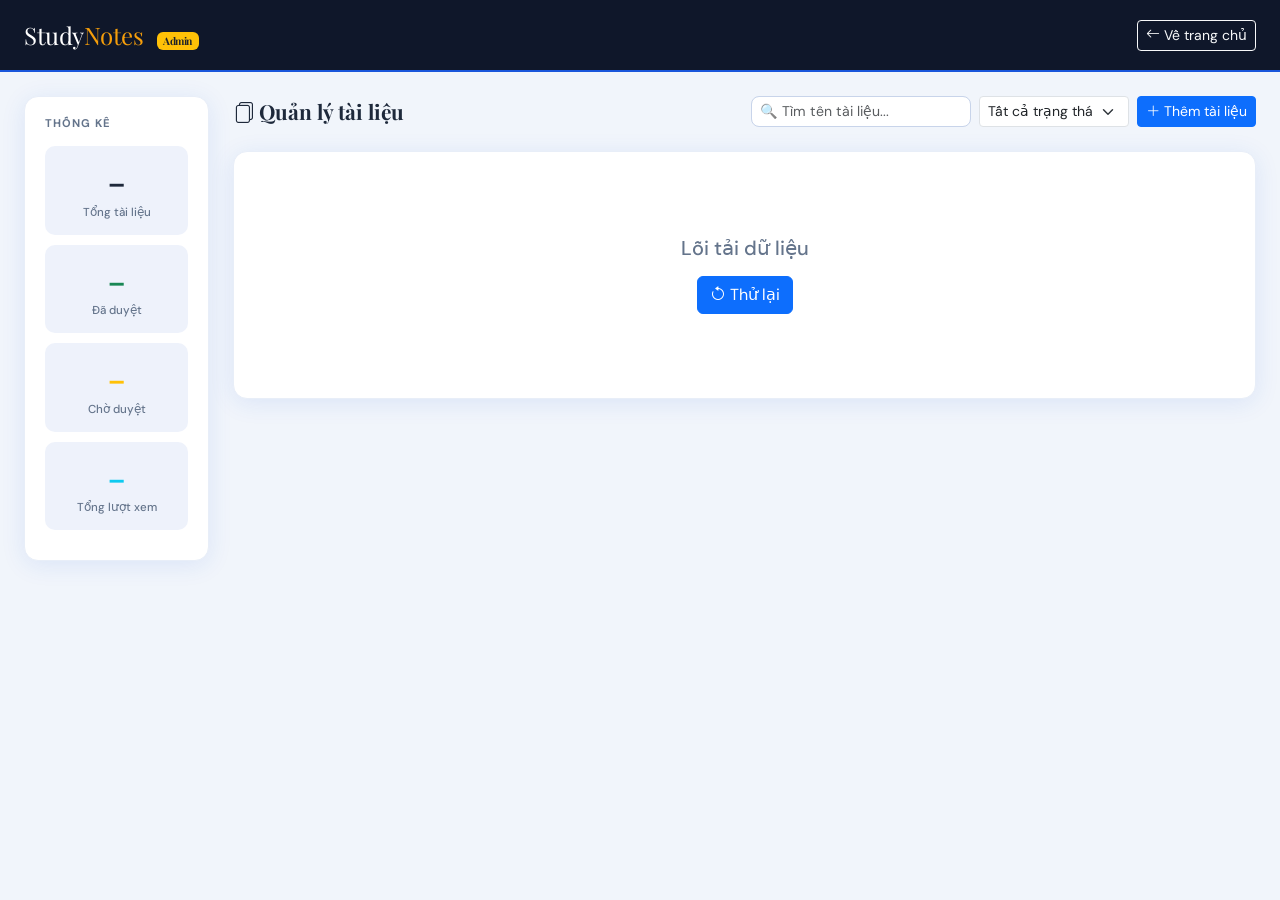
==== commit c142b6ae: "Sua loi" ====
--- a/admin.html
+++ b/admin.html
@@ -14,7 +14,7 @@
 <nav class="navbar navbar-expand-lg sticky-top">
   <div class="container-fluid px-4">
     <a class="navbar-brand" href="index.html">
-      <span class="brand-icon">📚</span> Study<span class="brand-accent">Notes</span>
+       Study<span class="brand-accent">Notes</span>
       <span class="badge bg-warning text-dark ms-2 fs-tiny">Admin</span>
     </a>
     <div class="ms-auto d-flex align-items-center gap-3">
@@ -82,13 +82,11 @@
         </div>
 
         <div id="adminEmpty" class="empty-state" style="display:none;">
-          <div class="empty-icon">📂</div>
           <h5>Chưa có tài liệu nào</h5>
           <button class="btn btn-primary mt-2" id="btnOpenAddEmpty"><i class="bi bi-plus-lg"></i> Thêm tài liệu đầu tiên</button>
         </div>
 
         <div id="adminError" class="empty-state" style="display:none;">
-          <div class="empty-icon">⚠️</div>
           <h5>Lỗi tải dữ liệu</h5>
           <button class="btn btn-primary mt-2" onclick="adminLoadDocs()"><i class="bi bi-arrow-counterclockwise"></i> Thử lại</button>
         </div>
@@ -161,7 +159,7 @@
 <div class="modal fade" id="deleteModal" tabindex="-1">
   <div class="modal-dialog modal-dialog-centered modal-sm">
     <div class="modal-content detail-modal text-center p-4">
-      <div style="font-size:3rem;">🗑️</div>
+      <div style="font-size:3rem;"></div>
       <h5 class="mt-2">Xác nhận xóa?</h5>
       <p class="text-muted small mb-4" id="deleteDocName"></p>
       <div class="d-flex gap-2 justify-content-center">
--- a/css/style.css
+++ b/css/style.css
@@ -1,9 +1,4 @@
-/* ==========================================
-   StudyNotes – style.css
-   FIT4015 BTL - Tối ưu hóa bộ nhận diện tài liệu
-========================================== */
-
-/* --- Variables --- */
+
 :root {
   --primary:       #1a56db;
   --primary-dark:  #1341a8;
@@ -21,7 +16,6 @@
   --font-body:     'DM Sans', sans-serif;
 }
 
-/* --- Base --- */
 *, *::before, *::after { box-sizing: border-box; }
 body {
   font-family: var(--font-body);
@@ -31,7 +25,6 @@
 }
 .fs-tiny { font-size: .65rem; }
 
-/* --- Navbar --- */
 .navbar {
   background: var(--nav-bg) !important;
   border-bottom: 2px solid var(--primary);
@@ -51,7 +44,6 @@
 .navbar-toggler { border-color: rgba(255,255,255,.3); }
 .navbar-toggler-icon { filter: invert(1); }
 
-/* --- Hero --- */
 .hero-section {
   background: linear-gradient(135deg, #0f172a 0%, #1e3a6e 60%, #1a56db 100%);
   position: relative;
@@ -120,7 +112,6 @@
 }
 .btn-search:hover { background: #d97706; color:#0f172a; }
 
-/* --- Filter Section --- */
 .filter-section { background: var(--bg2); border-bottom: 1px solid #dde4f0; }
 .filter-label { display: block; font-size: .78rem; font-weight: 600; color: var(--muted); text-transform: uppercase; letter-spacing:.5px; margin-bottom: 6px; }
 .filter-select {
@@ -140,7 +131,6 @@
 }
 .btn-reset:hover { border-color: var(--primary); color: var(--primary); }
 
-/* --- Result count & view toggle --- */
 .result-count { font-size: .88rem; color: var(--muted); font-weight: 500; }
 .btn-view-toggle {
   background: #fff;
@@ -154,7 +144,6 @@
 }
 .btn-view-toggle.active, .btn-view-toggle:hover { background: var(--primary); border-color: var(--primary); color: #fff; }
 
-/* --- Document Cards --- */
 .docs-section { padding-top: 20px; }
 
 .doc-card {
@@ -176,10 +165,6 @@
   to   { opacity:1; transform: translateY(0); }
 }
 
-/* =======================================================
-   BỔ SUNG: KHUNG ẢNH BÌA MỜ THU NHỎ (CSS BLUR GENERATOR)
-   Tạo giao diện tài liệu tự động, loại bỏ tàn dư imageUrl cũ
-======================================================= */
 .user-doc-thumbnail-wrap {
   position: relative;
   width: 100%;
@@ -193,7 +178,6 @@
   flex-shrink: 0;
 }
 
-/* Lớp nền mờ chuyển động dải màu */
 .user-doc-blur-bg {
   position: absolute;
   top: -10%; left: -10%;
@@ -204,7 +188,6 @@
   z-index: 1;
 }
 
-/* Tấm nhãn tài liệu mini nổi ở giữa dải mờ */
 .user-doc-preview-card {
   position: relative;
   z-index: 2;
@@ -244,7 +227,6 @@
   font-weight: 600;
 }
 
-/* Chữ đóng dấu chéo góc bảo mật */
 .user-doc-watermark {
   position: absolute;
   bottom: 15px; right: -15px;
@@ -259,7 +241,6 @@
   pointer-events: none;
 }
 
-/* --- Nội dung Card --- */
 .doc-card-body {
   padding: 16px;
   flex: 1;
@@ -337,7 +318,6 @@
 }
 .btn-download:hover { background: var(--primary-dark); color:#fff; }
 
-/* --- Favourite Button --- */
 .btn-fav {
   background: none;
   border: none;
@@ -350,13 +330,9 @@
 .btn-fav.active { color: #ef4444; }
 .btn-fav:hover { transform: scale(1.2); color: #ef4444; }
 
-/* --- Badge Status --- */
 .badge-approved { background: #dcfce7; color: #166534; font-size:.7rem; border-radius:6px; padding: 2px 8px; }
 .badge-pending  { background: #fef9c3; color: #854d0e; font-size:.7rem; border-radius:6px; padding: 2px 8px; }
 
-/* =======================================================
-   SỬA ĐỔI: ĐỒNG BỘ HIỂN THỊ DẠNG DANH SÁCH (LIST VIEW OVERRIDE)
-======================================================= */
 .list-view .doc-card { 
   flex-direction: row; 
   height: auto; 
@@ -379,7 +355,6 @@
   padding: 16px 20px; 
 }
 
-/* --- Skeleton --- */
 .skeleton-card {
   background: linear-gradient(90deg, #e8eef8 25%, #d4ddf2 50%, #e8eef8 75%);
   background-size: 200% 100%;
@@ -398,7 +373,6 @@
   100% { background-position: -200% 0; }
 }
 
-/* --- Empty / Error State --- */
 .empty-state {
   text-align: center;
   padding: 64px 20px;
@@ -406,14 +380,12 @@
 }
 .empty-icon { font-size: 3.5rem; margin-bottom: 16px; }
 
-/* --- Detail Modal --- */
 .detail-modal {
   border-radius: var(--radius) !important;
   border: none;
   box-shadow: 0 20px 60px rgba(26,86,219,.15);
 }
 
-/* Khung dải ảnh bìa lớn hoành tráng trong Modal chi tiết */
 .modal-detail-thumbnail-container {
   width: 100%;
   height: 200px;
@@ -465,7 +437,6 @@
 }
 .btn-modal-dl:hover { background: var(--primary-dark); color:#fff; }
 
-/* --- ADMIN --- */
 .admin-body { background: #f1f5fb; }
 
 .admin-sidebar {
@@ -527,7 +498,6 @@
 .admin-table tbody tr:hover { background: #f7f9ff; }
 .admin-table td { font-size: .88rem; padding: 12px 14px; }
 
-/* Custom nút icon admin */
 .btn-icon {
   background: none;
   border: 1.5px solid #dde4f0;
@@ -546,16 +516,14 @@
 .btn-icon-approve { color: #16a34a; }
 .btn-icon-approve:hover { background: #16a34a; color:#fff; border-color:#16a34a; }
 
-/* Pagination */
+
 .pagination .page-link { border-radius: 8px !important; margin: 0 2px; font-size: .82rem; color: var(--primary); }
 .pagination .page-item.active .page-link { background: var(--primary); border-color: var(--primary); }
 
-/* --- Toast --- */
 .toast { background: #1e293b; color:#fff; border-radius: 12px !important; }
 .toast.success { background: #166534; }
 .toast.error   { background: #991b1b; }
 
-/* --- Footer --- */
 .site-footer {
   background: var(--nav-bg);
   color: rgba(255,255,255,.6);
@@ -565,7 +533,6 @@
 }
 .site-footer strong { color: rgba(255,255,255,.9); }
 
-/* --- Responsive --- */
 @media (max-width: 575px) {
   .hero-section { padding: 48px 0 40px; }
   .hero-search .btn-search { padding: 0 14px; }
